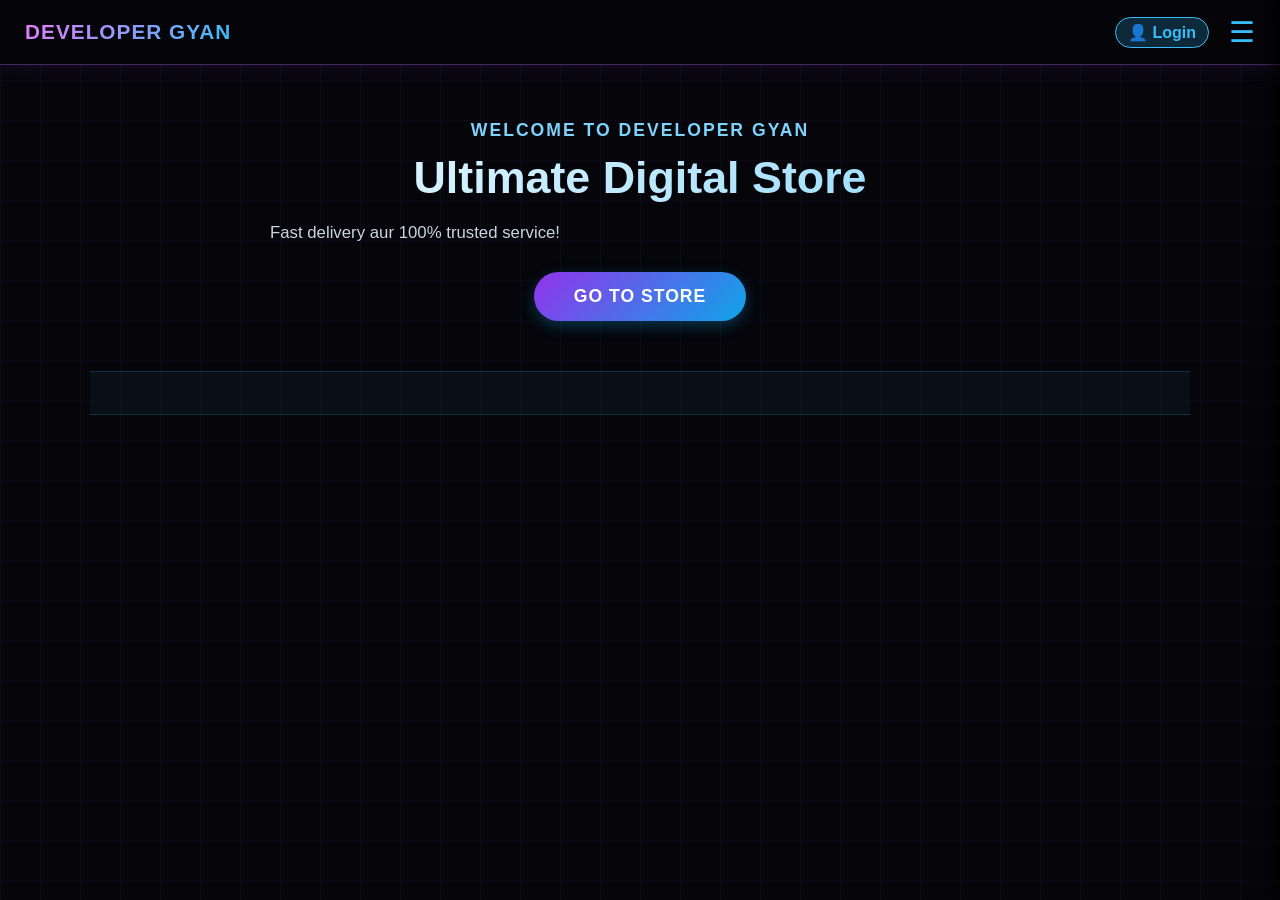
==== index.html @ 5e2ed360 "Update index.html" ====
<!DOCTYPE html>
<html lang="hi">
<head>
    <meta charset="UTF-8">
    <meta name="viewport" content="width=device-width, initial-scale=1.0">
    <title>Developer Gyan - Digital Store</title>
    <link rel="stylesheet" href="style.css">
    <script src="https://www.gstatic.com/firebasejs/8.10.1/firebase-app.js"></script>
    <script src="https://www.gstatic.com/firebasejs/8.10.1/firebase-database.js"></script>
    <script src="https://www.gstatic.com/firebasejs/8.10.1/firebase-auth.js"></script>
    <script>
        const firebaseConfig = {
            apiKey: "AIzaSyDc8SBATauI9wMiwvIsrYsIuyXD_QOCKB8",
            authDomain: "developer-ab7cb.firebaseapp.com",
            databaseURL: "https://developer-ab7cb-default-rtdb.asia-southeast1.firebasedatabase.app",
            projectId: "developer-ab7cb",
            storageBucket: "developer-ab7cb.firebasestorage.app",
            messagingSenderId: "178491860220",
            appId: "1:178491860220:web:d874ac1cb68954c2d02379"
        };
        if (!firebase.apps.length) firebase.initializeApp(firebaseConfig);
        const db = firebase.database();
        const auth = firebase.auth();
        const googleProvider = new firebase.auth.GoogleAuthProvider();
    </script>
</head>
<body>

    <header>
        <div class="logo">Developer Gyan</div>
        <div class="header-icons">
            <a href="#" class="auth-btn" id="header-auth-btn" onclick="switchView('auth-view')">👤 Login</a>
            <button class="menu-btn" onclick="toggleSidebar()">☰</button>
        </div>
    </header>

    <a href="#" id="floating-discord" target="_blank" class="fab-discord" style="display:none;">🎧</a>

    <div class="sidebar" id="sidebar">
        <button class="close-sidebar" onclick="toggleSidebar()">✕</button>
        <h3>Menu</h3>
        <ul id="dynamic-sidebar"></ul>
    </div>

    <!-- DYNAMIC BUY SELECTION MODAL -->
    <div id="buy-modal">
        <div class="modal-content">
            <h3 id="modal-item-title" style="color:#e879f9; margin-bottom:10px;">Select Buy Option</h3>
            <p id="modal-item-price" style="color:#38bdf8; font-weight:bold; margin-bottom:20px;"></p>
            
            <button id="opt-online" onclick="openOnlineCheckout()" class="modal-btn m-online">⚡ Buy Online (Auto-Delivery)</button>
            <a id="opt-discord" href="#" target="_blank" class="modal-btn m-disc">🎮 Buy via Discord</a>
            <a id="opt-whatsapp" href="#" target="_blank" class="modal-btn m-wa">💬 Buy via WhatsApp</a>
            <a id="opt-telegram" href="#" target="_blank" class="modal-btn" style="background:#0088cc; color:#fff;">✈️ Buy via Telegram</a>
            <a id="opt-facebook" href="#" target="_blank" class="modal-btn m-fb">📘 Buy via Facebook</a>
            
            <button onclick="closeModal()" style="background:none; border:none; color:#f87171; margin-top:15px; cursor:pointer; font-weight:bold;">Cancel / Close</button>
        </div>
    </div>

    <!-- DYNAMIC UPI CHECKOUT MODAL -->
    <div id="online-modal">
        <div class="modal-content" style="border-color:#10b981;">
            <h3 style="color:#10b981; margin-bottom:10px;">⚡ Instant UPI Checkout</h3>
            <p style="color:#cbd5e1; font-size:0.9rem; margin-bottom:15px;">QR Code par payment karein aur apna UTR / Transaction ID niche dalein.</p>
            <div style="background:#fff; padding:10px; border-radius:8px; display:inline-block; margin-bottom:10px;">
                <img id="dynamic-qr-img" src="" alt="UPI QR" style="width:160px; height:160px; display:none;">
                <p id="qr-fallback-msg" style="color:#000; font-weight:bold; display:none;">QR Code not set by Admin.</p>
            </div>
            <p id="dynamic-upi-text" style="color:#fde047; font-weight:bold; font-size:0.9rem; margin-bottom:15px;"></p>
            <input type="text" id="buyer-utr" placeholder="Enter 12-digit UTR / Transaction ID" style="padding:10px; width:100%; background:#05050a; border:1px solid #10b981; color:#fff; border-radius:6px; margin-bottom:15px; text-align:center;">
            <button onclick="verifyAndDeliverCode()" class="modal-btn m-online">Submit UTR</button>
            <button onclick="document.getElementById('online-modal').style.display='none'" style="background:none; border:none; color:#f87171; margin-top:10px; cursor:pointer;">Back</button>
        </div>
    </div>

    <!-- DELIVERY ALERT MODAL -->
    <div id="delivery-modal">
        <div class="modal-content" style="border-color:#eab308;">
            <h3 style="color:#eab308; margin-bottom:10px;">⏳ Verification in Process</h3>
            <p style="color:#cbd5e1; font-size:1.05rem; margin-bottom:20px; line-height:1.6;">Your code will come in your <strong>Buy Section</strong>.<br><br>Go to the <strong>3 Lines Menu (☰)</strong> and click on <strong>My Purchases</strong>.<br><br><span style="color:#38bdf8; font-weight:bold;">Your code will arrive within 12h.</span></p>
            <button onclick="location.reload()" class="modal-btn" style="background:#eab308; color:#05050a;">Okay, Got it!</button>
        </div>
    </div>

    <div class="container">
        <!-- AUTH VIEW -->
        <div id="auth-view" class="view">
            <div style="padding: 0 20px; margin-bottom: 20px;"><a href="#" style="color: #38bdf8; text-decoration: none;" onclick="switchView('welcome-view')">← Back to Home</a></div>
            <div class="auth-box">
                <div id="logged-out-section">
                    <h2 id="auth-title" style="color:#38bdf8; margin-bottom:20px;">Login to Account</h2>
                    <input type="email" id="auth-email" class="auth-input" placeholder="Enter your Email">
                    <input type="password" id="auth-pass" class="auth-input" placeholder="Enter your Password">
                    <button class="btn" id="auth-submit-btn" onclick="handleEmailAuth()" style="width:100%;">Login</button>
                    <div class="toggle-auth" onclick="toggleAuthMode()" id="auth-toggle-text">Don't have an account? Sign Up</div>
                    <div style="margin:20px 0; color:#94a3b8; font-size:0.9rem;">--- OR ---</div>
                    <button class="google-btn" onclick="signInWithGoogle()"><img src="https://upload.wikimedia.org/wikipedia/commons/c/c1/Google_%22G%22_logo.svg" width="20px"> Continue with Google</button>
                </div>
                <div id="logged-in-section" style="display:none;">
                    <img id="profile-pic" src="https://via.placeholder.com/100" style="width:100px; height:100px; border-radius:50%; border:3px solid #38bdf8; margin-bottom:15px;">
                    <h2 id="profile-name" style="color:#fff; margin-bottom:5px;">User</h2>
                    <p id="profile-email" style="color:#94a3b8; margin-bottom:25px;"></p>
                    <button class="btn" onclick="logout()" style="background: linear-gradient(135deg, #ef4444, #dc2626); width:100%;">Logout / Sign Out</button>
                </div>
            </div>
        </div>

        <!-- MY PURCHASES VIEW -->
        <div id="purchases-view" class="view">
            <div class="sub-header">
                <a href="#" class="back-link" onclick="switchView('welcome-view')">← Back to Home</a>
                <h2 class="section-title" style="text-align:left; color:#34d399;">🛒 My Purchases</h2>
                <p style="color:#94a3b8;">Your orders and codes will appear here.</p>
            </div>
            <div id="my-orders-list" style="padding:0 20px;"></div>
        </div>

        <!-- WELCOME VIEW -->
        <div id="welcome-view" class="view active">
            <div style="font-size:1.1rem; letter-spacing:2px; color:#7dd3fc; margin-bottom:10px; text-transform:uppercase; font-weight:bold;">Welcome to Developer Gyan</div>
            <h1 class="main-heading">Ultimate Digital Store</h1>
            <p class="store-description">Fast delivery aur 100% trusted service!</p>
            <button class="btn" style="width:auto;" onclick="switchView('store-view')">Go to Store</button>
            <div id="welcome-ad-container"></div>
            <div class="scrolling-wrapper"><div class="scrolling-content" id="dynamic-scrolling-text"></div></div>
            <div class="category-highlights" id="dynamic-home-cards"></div>
        </div>

        <!-- STORE & CATEGORY VIEWS -->
        <div id="store-view" class="view">
            <h2 class="section-title">Store Categories</h2>
            <p class="section-subtitle">Select a category below to explore offers</p>
            <div class="grid-container" id="dynamic-store-grid"></div>
        </div>
        <div id="category-view" class="view">
            <div class="sub-header">
                <a href="#" class="back-link" id="back-button" onclick="switchView('store-view')">← Back to Store</a>
                <h2 class="section-title" id="cat-title" style="text-align:left;">Category Offers</h2>
                <p style="color:#94a3b8;" id="cat-desc"></p>
            </div>
            <div id="dynamic-category-alert"></div>
            <div class="grid-container" id="sub-folder-container" style="margin-bottom:25px; display:none;"></div>
            <div id="dynamic-item-list"></div>
        </div>
    </div>

    <script src="app.js"></script>
</body>
</html>
---- style.css ----
* { margin: 0; padding: 0; box-sizing: border-box; font-family: 'Segoe UI', Tahoma, Geneva, Verdana, sans-serif; user-select: none; }
body { background-color: #05050a; color: #ffffff; background-image: linear-gradient(rgba(147, 51, 234, 0.05) 1px, transparent 1px), linear-gradient(90deg, rgba(56, 189, 248, 0.05) 1px, transparent 1px); background-size: 40px 40px; overflow-x: hidden; }
header { position: fixed; top: 0; left: 0; width: 100%; display: flex; justify-content: space-between; align-items: center; padding: 15px 25px; background: rgba(5, 5, 10, 0.95); backdrop-filter: blur(10px); border-bottom: 1px solid rgba(168, 85, 247, 0.4); box-shadow: 0 0 20px rgba(168, 85, 247, 0.15); z-index: 1000; }
.logo { font-size: 1.3rem; font-weight: 900; background: linear-gradient(135deg, #e879f9, #38bdf8); -webkit-background-clip: text; -webkit-text-fill-color: transparent; letter-spacing: 1px; text-transform: uppercase; }
.header-icons { display: flex; align-items: center; gap: 20px; }

/* Buttons */
.auth-btn { background: rgba(56, 189, 248, 0.2); border: 1px solid #38bdf8; color: #38bdf8; padding: 5px 12px; border-radius: 20px; font-weight: bold; cursor: pointer; text-decoration: none; display: flex; align-items: center; gap: 5px;}
.top-ad-btn { background: rgba(232, 121, 249, 0.2); border: 1px solid #e879f9; color: #e879f9; padding: 5px 12px; border-radius: 20px; font-weight: bold; cursor: pointer; text-decoration: none; animation: pulseGlow 2s infinite alternate; }
.menu-btn { font-size: 1.8rem; cursor: pointer; color: #38bdf8; background: none; border: none; transition: transform 0.1s ease; }
.menu-btn:active { transform: scale(0.9); }
.btn { background: linear-gradient(135deg, #9333ea, #0ea5e9); color: white; border: none; padding: 14px 40px; font-size: 1.1rem; font-weight: bold; border-radius: 30px; cursor: pointer; transition: transform 0.1s ease; text-transform: uppercase; letter-spacing: 1px; box-shadow: 0 5px 15px rgba(14, 165, 233, 0.3);}
.btn:hover { filter: brightness(1.15); transform: translateY(-2px); }

/* Sidebar */
.sidebar { position: fixed; top: 0; right: -280px; width: 280px; height: 100%; background: #0d0d1a; border-left: 1px solid rgba(168, 85, 247, 0.4); box-shadow: -5px 0 20px rgba(0,0,0,0.8); transition: right 0.3s ease; z-index: 1100; padding: 60px 20px 20px 20px; }
.sidebar.active { right: 0; }
.sidebar h3 { color: #e879f9; margin-bottom: 20px; font-size: 1.2rem; border-bottom: 1px solid rgba(255,255,255,0.1); padding-bottom: 10px; }
.sidebar ul { list-style: none; }
.sidebar ul li { margin: 15px 0; }
.sidebar ul li a { color: #d1d5db; text-decoration: none; font-size: 1.05rem; transition: color 0.2s ease; display: block; font-weight: 600;}
.sidebar ul li a:hover { color: #38bdf8; padding-left: 8px; }
.close-sidebar { position: absolute; top: 20px; right: 20px; font-size: 1.5rem; cursor: pointer; color: #fff; background: none; border: none; }

/* Layouts */
.container { padding-top: 90px; max-width: 1100px; margin: 0 auto; min-height: 90vh; padding-bottom: 50px; }
.view { display: none !important; }
.view.active { display: block !important; animation: fastFade 0.2s ease-in-out; }
@keyframes fastFade { from { opacity: 0; transform: translateY(5px); } to { opacity: 1; transform: translateY(0); } }

/* Welcome Section */
#welcome-view { display: flex; flex-direction: column; justify-content: center; align-items: center; text-align: center; padding-top: 30px;}
.main-heading { font-size: 2.8rem; font-weight: 800; margin-bottom: 15px; line-height: 1.2; background: linear-gradient(135deg, #ffffff, #7dd3fc); -webkit-background-clip: text; -webkit-text-fill-color: transparent; }
.store-description { font-size: 1.05rem; color: #cbd5e1; max-width: 650px; margin-bottom: 25px; line-height: 1.6; padding: 0 15px; }
.feature-badges { display: flex; gap: 12px; justify-content: center; flex-wrap: wrap; margin-bottom: 35px; padding: 0 10px;}
.feature-badge { padding: 8px 16px; border-radius: 30px; font-size: 0.9rem; font-weight: bold; background: rgba(15, 15, 25, 0.8); border: 1px solid rgba(255,255,255,0.1); }
.badge-1 { color: #e879f9; border-color: rgba(232, 121, 249, 0.4); }
.badge-2 { color: #38bdf8; border-color: rgba(56, 189, 248, 0.4); }
.badge-3 { color: #34d399; border-color: rgba(52, 211, 153, 0.4); }

/* Scrolling Ticker */
.scrolling-wrapper { margin-top: 50px; width: 100vw; max-width: 100%; overflow: hidden; white-space: nowrap; position: relative; background: rgba(56, 189, 248, 0.05); border-top: 1px solid rgba(56, 189, 248, 0.2); border-bottom: 1px solid rgba(56, 189, 248, 0.2); padding: 12px 0; }
.scrolling-content { display: inline-block; animation: scroll-left 25s linear infinite; }
.scrolling-content span { display: inline-block; padding: 0 20px; color: #e879f9; font-weight: 600; font-size: 1.05rem; letter-spacing: 1px; }
@keyframes scroll-left { 0% { transform: translateX(0); } 100% { transform: translateX(-50%); } }
@keyframes pulseGlow { 0% { box-shadow: 0 0 5px currentColor; } 100% { box-shadow: 0 0 15px currentColor; } }

/* Cards */
.category-highlights { display: flex; justify-content: center; gap: 20px; flex-wrap: wrap; margin-top: 50px; padding: 0 20px; max-width: 1100px; width: 100%; perspective: 1000px;}
.tilt-card { background: rgba(15, 15, 25, 0.9); border: 1px solid #38bdf8; border-radius: 12px; padding: 25px; width: 300px; transition: box-shadow 0.3s ease; text-align: center; cursor: pointer; transform-style: preserve-3d; }
.tilt-card .t-icon { font-size: 2.5rem; margin-bottom: 15px; display: block; transform: translateZ(30px); }
.tilt-card h4 { font-size: 1.2rem; color: #f8fafc; margin-bottom: 8px; font-weight: bold; transform: translateZ(20px); }
.tilt-card p { font-size: 0.9rem; color: #94a3b8; line-height: 1.5; transform: translateZ(10px); }

.section-title { text-align: center; font-size: 2.2rem; margin-bottom: 10px; font-weight: bold; color: #f8fafc; }
.section-subtitle { text-align: center; color: #94a3b8; margin-bottom: 35px; font-size: 1rem;}
.grid-container { display: grid; grid-template-columns: repeat(auto-fit, minmax(280px, 1fr)); gap: 20px; padding: 0 20px;}
.card { background: rgba(20, 20, 30, 0.8); border: 1px solid rgba(168, 85, 247, 0.3); border-radius: 12px; padding: 25px; transition: transform 0.2s ease, border-color 0.2s ease; display: flex; flex-direction: column; justify-content: space-between; }
.card:hover { transform: translateY(-4px); border-color: #38bdf8; }
.card h3 { font-size: 1.3rem; margin-bottom: 10px; color: #c084fc; }
.card p { color: #cbd5e1; font-size: 0.95rem; line-height: 1.5; margin-bottom: 20px; }
.card-btn { background: rgba(56, 189, 248, 0.1); border: 1px solid #38bdf8; color: #38bdf8; padding: 10px 20px; border-radius: 8px; cursor: pointer; font-weight: bold; text-align: center; display: block; }

.sub-header { margin-bottom: 20px; padding: 0 20px;}
.back-link { color: #38bdf8; text-decoration: none; font-weight: bold; display: inline-block; margin-bottom: 15px; font-size: 1rem; }

/* Notices */
.category-alert-box { background: rgba(20,20,30,0.8); padding: 15px 20px; border-radius: 8px; margin: 0 20px 25px 20px; border: 1px dashed rgba(255,255,255,0.2); }
.alert-item { margin: 5px 0; font-size: 0.95rem; line-height: 1.4; }

/* Item List Styles */
.sub-folder-container { display: grid; grid-template-columns: repeat(auto-fit, minmax(280px, 1fr)); gap: 20px; padding: 0 20px; margin-bottom: 25px;}
.folder-card { background: rgba(20, 20, 30, 0.8); border: 1px solid rgba(168, 85, 247, 0.3); border-radius: 12px; padding: 25px; display: flex; flex-direction: column; justify-content: space-between; transition: 0.2s;}
.folder-card h3 { color: #c084fc; margin-bottom: 10px;}

.item-card-wrapper { background: rgba(20, 20, 30, 0.8); border: 1px solid rgba(168, 85, 247, 0.2); border-radius: 12px; padding: 20px; margin: 0 20px 15px 20px; transition: border-color 0.2s ease; }
.item-card-wrapper:hover { border-color: #c084fc; }
.item-top-row { display: flex; justify-content: space-between; align-items: center; flex-wrap: wrap; gap: 15px; }
.item-details { flex: 1; min-width: 250px;}
.item-details h4 { font-size: 1.15rem; margin-bottom: 5px; color: #ffffff; }
.item-details span { color: #94a3b8; font-size: 0.9rem; display:block; margin-bottom:8px; line-height: 1.4;}

.item-alert-box { margin-top: 15px; padding: 12px; border-radius: 6px; background: rgba(0,0,0,0.4); font-size: 0.85rem; border-left: 3px solid; width: 100%; line-height: 1.5; }
.c-warn { color: #fca5a5; border-color: #ef4444; }
.c-note { color: #fde047; border-color: #eab308; }
.c-tc { color: #bae6fd; border-color: #0ea5e9; }

.badge { padding: 4px 12px; border-radius: 20px; font-size: 0.75rem; font-weight: bold; text-transform: uppercase; }
.badge.active { background: rgba(5, 150, 105, 0.2); color: #34d399; border: 1px solid #059669; }
.badge.stock { background: rgba(37, 99, 235, 0.2); color: #60a5fa; border: 1px solid #2563eb; }
.badge.nostock { background: rgba(220, 38, 38, 0.2); color: #f87171; border: 1px solid #dc2626; }
.badge.soon { background: rgba(217, 119, 6, 0.2); color: #fbbf24; border: 1px solid #d97706; }
.price-tag { font-size: 1.3rem; color: #38bdf8; font-weight: bold; }

.fab-discord { position: fixed; bottom: 30px; right: 30px; width: 65px; height: 65px; background: linear-gradient(135deg, #5865F2, #7c85f5); border-radius: 50%; display: flex; justify-content: center; align-items: center; font-size: 2rem; box-shadow: 0 5px 20px rgba(88, 101, 242, 0.6); cursor: pointer; z-index: 1000; text-decoration: none; border: 2px solid rgba(255,255,255,0.2);}

/* Auth Styles */
.auth-box { background: rgba(20, 20, 30, 0.8); border: 1px solid #38bdf8; border-radius: 12px; padding: 30px; max-width: 400px; margin: 0 auto; text-align: center; box-shadow: 0 10px 30px rgba(0,0,0,0.5);}
.auth-input { width: 100%; padding: 12px; margin-bottom: 15px; background: #05050a; border: 1px solid rgba(56, 189, 248, 0.5); border-radius: 8px; color: #fff; outline: none;}
.auth-input:focus { border-color: #e879f9; }
.google-btn { background: #fff; color: #000; display: flex; align-items: center; justify-content: center; gap: 10px; padding: 10px; border-radius: 8px; font-weight: bold; cursor: pointer; width: 100%; border: none; font-size: 1rem; margin-top: 15px;}
.toggle-auth { color: #94a3b8; font-size: 0.9rem; cursor: pointer; margin-top: 15px; text-decoration: underline;}

/* Modals */
#buy-modal, #online-modal, #delivery-modal { display: none; position: fixed; top: 0; left: 0; width: 100%; height: 100%; background: rgba(0,0,0,0.85); backdrop-filter: blur(8px); z-index: 2000; justify-content: center; align-items: center; padding: 20px;}
.modal-content { background: #0d0d1a; border: 2px solid #38bdf8; border-radius: 16px; padding: 25px; width: 100%; max-width: 450px; text-align: center; position: relative;}
.modal-btn { display: block; width: 100%; padding: 12px; margin: 10px 0; border-radius: 8px; font-weight: bold; text-decoration: none; font-size: 1rem; border: none; cursor: pointer;}
.m-disc { background: #5865F2; color: #fff; }
.m-wa { background: #25D366; color: #fff; }
.m-fb { background: #1877F2; color: #fff; }
.m-online { background: linear-gradient(135deg, #10b981, #059669); color: #fff; }
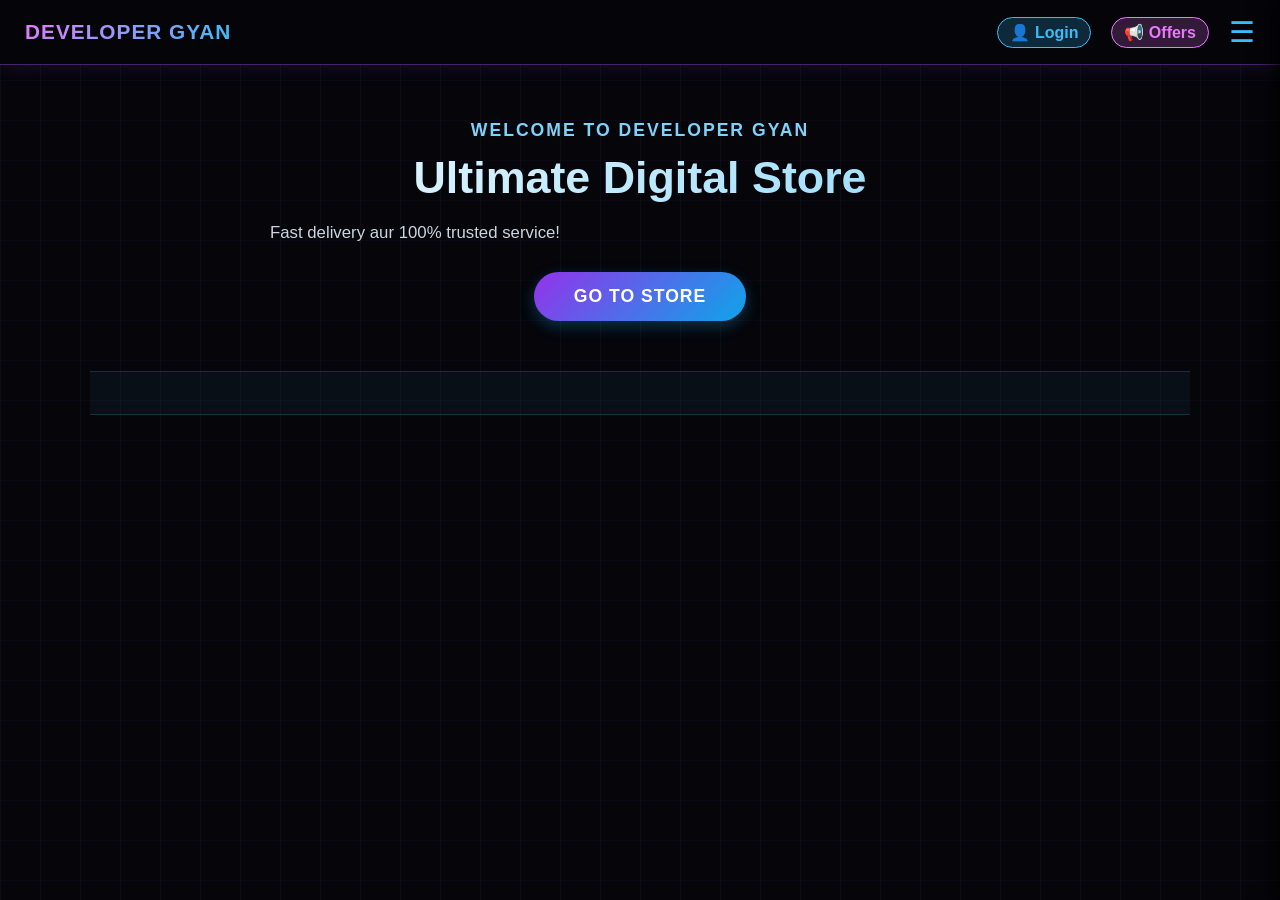
==== commit 2eb0f146: "Update index.html" ====
--- a/index.html
+++ b/index.html
@@ -30,6 +30,7 @@
         <div class="logo">Developer Gyan</div>
         <div class="header-icons">
             <a href="#" class="auth-btn" id="header-auth-btn" onclick="switchView('auth-view')">👤 Login</a>
+            <a href="#" class="top-ad-btn" onclick="switchView('ads-view')">📢 Offers</a>
             <button class="menu-btn" onclick="toggleSidebar()">☰</button>
         </div>
     </header>
@@ -42,7 +43,7 @@
         <ul id="dynamic-sidebar"></ul>
     </div>
 
-    <!-- DYNAMIC BUY SELECTION MODAL -->
+    <!-- BUY SELECTION MODAL -->
     <div id="buy-modal">
         <div class="modal-content">
             <h3 id="modal-item-title" style="color:#e879f9; margin-bottom:10px;">Select Buy Option</h3>
@@ -58,7 +59,7 @@
         </div>
     </div>
 
-    <!-- DYNAMIC UPI CHECKOUT MODAL -->
+    <!-- ONLINE UPI CHECKOUT MODAL -->
     <div id="online-modal">
         <div class="modal-content" style="border-color:#10b981;">
             <h3 style="color:#10b981; margin-bottom:10px;">⚡ Instant UPI Checkout</h3>
@@ -74,11 +75,15 @@
         </div>
     </div>
 
-    <!-- DELIVERY ALERT MODAL -->
+    <!-- VERIFICATION MESSAGE MODAL -->
     <div id="delivery-modal">
         <div class="modal-content" style="border-color:#eab308;">
             <h3 style="color:#eab308; margin-bottom:10px;">⏳ Verification in Process</h3>
-            <p style="color:#cbd5e1; font-size:1.05rem; margin-bottom:20px; line-height:1.6;">Your code will come in your <strong>Buy Section</strong>.<br><br>Go to the <strong>3 Lines Menu (☰)</strong> and click on <strong>My Purchases</strong>.<br><br><span style="color:#38bdf8; font-weight:bold;">Your code will arrive within 12h.</span></p>
+            <p style="color:#cbd5e1; font-size:1.05rem; margin-bottom:20px; line-height:1.6;">
+                Your code will come in your <strong>Buy Section</strong>.<br><br>
+                Go to the <strong>3 Lines Menu (☰)</strong> and click on <strong>My Purchases</strong> to see your code.<br><br>
+                <span style="color:#38bdf8; font-weight:bold;">Your code will arrive in 12h.</span>
+            </p>
             <button onclick="location.reload()" class="modal-btn" style="background:#eab308; color:#05050a;">Okay, Got it!</button>
         </div>
     </div>
@@ -127,6 +132,12 @@
             <div class="category-highlights" id="dynamic-home-cards"></div>
         </div>
 
+        <!-- ADS VIEW -->
+        <div id="ads-view" class="view">
+            <div class="sub-header"><a href="#" class="back-link" onclick="switchView('welcome-view')">← Back</a><h2 class="section-title" style="text-align: left; color: #e879f9;">📢 Offers</h2></div>
+            <div id="ads-page-container" style="display: flex; flex-direction: column; align-items: center; padding: 0 20px;"></div>
+        </div>
+
         <!-- STORE & CATEGORY VIEWS -->
         <div id="store-view" class="view">
             <h2 class="section-title">Store Categories</h2>
@@ -145,6 +156,7 @@
         </div>
     </div>
 
+    <script src="ads.js"></script>
     <script src="app.js"></script>
 </body>
 </html>
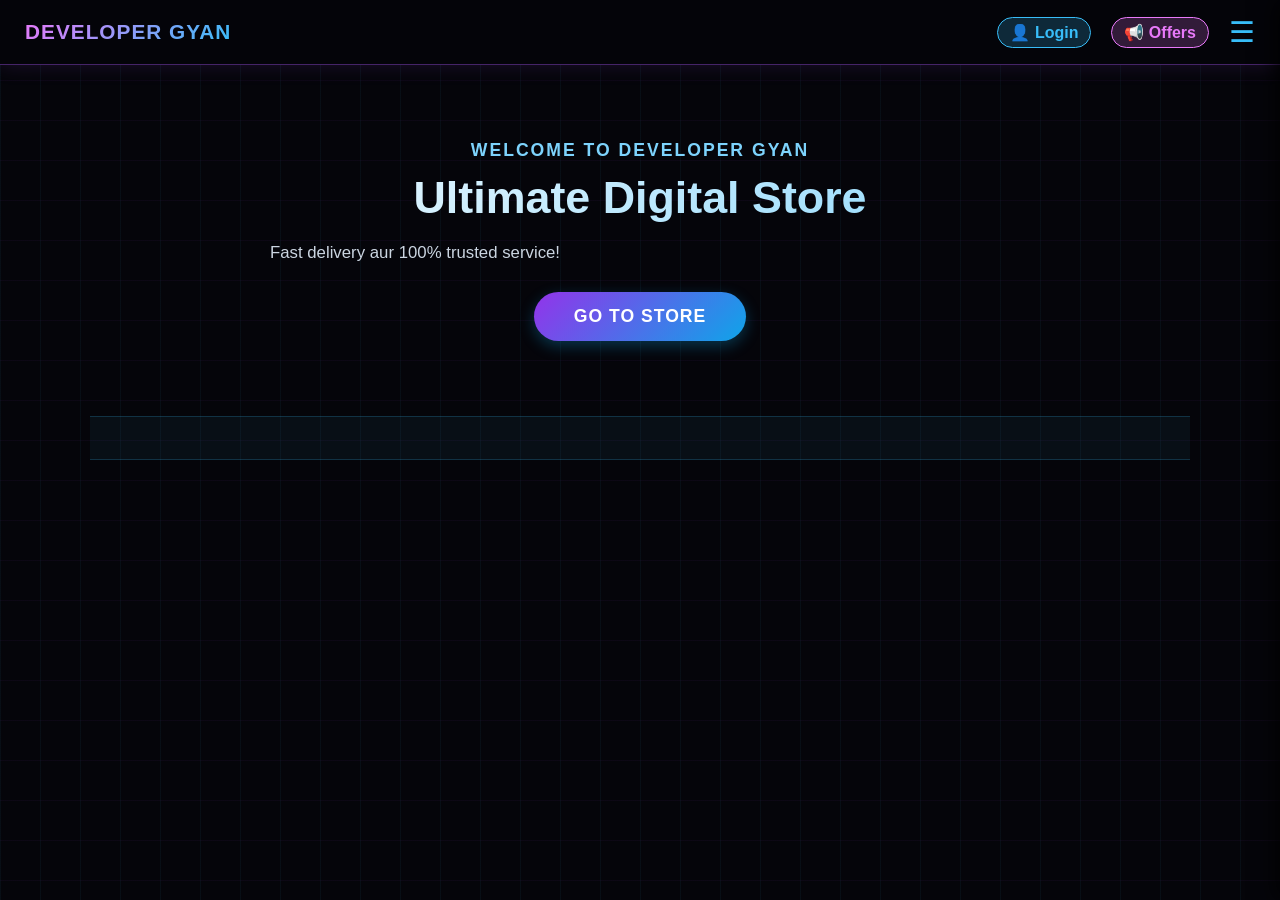
==== commit bd31fd1b: "Update index.html" ====
--- a/index.html
+++ b/index.html
@@ -1,13 +1,85 @@
 <!DOCTYPE html>
 <html lang="hi">
 <head>
+    <meta name="google-site-verification" content="_yUAEk_wRj_Wa-xwiR5WyWZQ6gDfSpSKla4DUtADZSs" />
     <meta charset="UTF-8">
     <meta name="viewport" content="width=device-width, initial-scale=1.0">
     <title>Developer Gyan - Digital Store</title>
     <link rel="stylesheet" href="style.css">
+    
+    <style>
+        .category-highlights {
+            display: grid;
+            grid-template-columns: repeat(auto-fit, minmax(280px, 1fr));
+            gap: 15px;
+            padding: 10px 20px;
+            margin-top: 15px;
+        }
+        .neon-cat-card {
+            position: relative;
+            background: linear-gradient(145deg, rgba(20, 20, 30, 0.9), rgba(10, 10, 15, 0.95));
+            border-radius: 16px;
+            padding: 20px;
+            overflow: hidden;
+            cursor: pointer;
+            transition: all 0.3s ease;
+            border: 1px solid rgba(255, 255, 255, 0.05);
+            display: flex;
+            align-items: center;
+            gap: 18px;
+        }
+        .neon-cat-card:hover {
+            transform: translateY(-5px);
+            border-color: var(--card-color);
+            box-shadow: 0 8px 25px rgba(0,0,0,0.5), inset 0 0 15px rgba(255,255,255,0.02);
+        }
+        .neon-cat-card::before {
+            content: '';
+            position: absolute;
+            top: 0; left: 0; width: 4px; height: 100%;
+            background: var(--card-color);
+            box-shadow: 0 0 10px var(--card-color);
+        }
+        .neon-cat-icon {
+            font-size: 2.2rem;
+            background: rgba(255,255,255,0.03);
+            padding: 12px;
+            border-radius: 12px;
+            border: 1px solid rgba(255,255,255,0.05);
+        }
+        .neon-cat-content {
+            text-align: left;
+        }
+        .neon-cat-content h4 {
+            font-size: 1.15rem;
+            color: #f8fafc;
+            margin-bottom: 4px;
+            font-weight: 700;
+            letter-spacing: 0.5px;
+        }
+        .neon-cat-content p {
+            font-size: 0.85rem;
+            color: #94a3b8;
+            line-height: 1.3;
+        }
+        .go-arrow {
+            margin-left: auto;
+            font-size: 1.2rem;
+            opacity: 0;
+            transform: translateX(-10px);
+            transition: all 0.3s ease;
+            font-weight: bold;
+        }
+        .neon-cat-card:hover .go-arrow {
+            opacity: 1;
+            transform: translateX(0);
+        }
+    </style>
+
     <script src="https://www.gstatic.com/firebasejs/8.10.1/firebase-app.js"></script>
     <script src="https://www.gstatic.com/firebasejs/8.10.1/firebase-database.js"></script>
     <script src="https://www.gstatic.com/firebasejs/8.10.1/firebase-auth.js"></script>
+    <script src="https://www.gstatic.com/firebasejs/8.10.1/firebase-storage.js"></script>
     <script>
         const firebaseConfig = {
             apiKey: "AIzaSyDc8SBATauI9wMiwvIsrYsIuyXD_QOCKB8",
@@ -21,6 +93,7 @@
         if (!firebase.apps.length) firebase.initializeApp(firebaseConfig);
         const db = firebase.database();
         const auth = firebase.auth();
+        const storage = firebase.storage();
         const googleProvider = new firebase.auth.GoogleAuthProvider();
     </script>
 </head>
@@ -43,12 +116,12 @@
         <ul id="dynamic-sidebar"></ul>
     </div>
 
-    <!-- BUY SELECTION MODAL -->
     <div id="buy-modal">
         <div class="modal-content">
             <h3 id="modal-item-title" style="color:#e879f9; margin-bottom:10px;">Select Buy Option</h3>
             <p id="modal-item-price" style="color:#38bdf8; font-weight:bold; margin-bottom:20px;"></p>
             
+            <button id="opt-free" onclick="processFreeClaim()" class="modal-btn" style="background: linear-gradient(135deg, #f59e0b, #ea580c); color:#fff; display:none; animation: pulseGlow 1.5s infinite alternate;">🎁 Claim for FREE (Auto-Delivery)</button>
             <button id="opt-online" onclick="openOnlineCheckout()" class="modal-btn m-online">⚡ Buy Online (Auto-Delivery)</button>
             <a id="opt-discord" href="#" target="_blank" class="modal-btn m-disc">🎮 Buy via Discord</a>
             <a id="opt-whatsapp" href="#" target="_blank" class="modal-btn m-wa">💬 Buy via WhatsApp</a>
@@ -59,37 +132,54 @@
         </div>
     </div>
 
-    <!-- ONLINE UPI CHECKOUT MODAL -->
     <div id="online-modal">
         <div class="modal-content" style="border-color:#10b981;">
-            <h3 style="color:#10b981; margin-bottom:10px;">⚡ Instant UPI Checkout</h3>
-            <p style="color:#cbd5e1; font-size:0.9rem; margin-bottom:15px;">QR Code par payment karein aur apna UTR / Transaction ID niche dalein.</p>
+            <h3 style="color:#10b981; margin-bottom:10px;">⚡ Express Checkout</h3>
+            <p style="color:#cbd5e1; font-size:0.9rem; margin-bottom:15px;">Scan to complete your order and upload the receipt.</p>
+            
             <div style="background:#fff; padding:10px; border-radius:8px; display:inline-block; margin-bottom:10px;">
                 <img id="dynamic-qr-img" src="" alt="UPI QR" style="width:160px; height:160px; display:none;">
                 <p id="qr-fallback-msg" style="color:#000; font-weight:bold; display:none;">QR Code not set by Admin.</p>
             </div>
             <p id="dynamic-upi-text" style="color:#fde047; font-weight:bold; font-size:0.9rem; margin-bottom:15px;"></p>
-            <input type="text" id="buyer-utr" placeholder="Enter 12-digit UTR / Transaction ID" style="padding:10px; width:100%; background:#05050a; border:1px solid #10b981; color:#fff; border-radius:6px; margin-bottom:15px; text-align:center;">
-            <button onclick="verifyAndDeliverCode()" class="modal-btn m-online">Submit UTR</button>
+            
+            <label style="color: #cbd5e1; font-size: 0.9rem; text-align: left; display: block; margin-bottom: 5px;">Game UID (For Game Vouchers):</label>
+            <input type="text" id="game-uid" placeholder="Enter your Player ID (Optional)" style="padding:10px; width:100%; background:#05050a; border:1px solid #e879f9; color:#fff; border-radius:6px; margin-bottom:15px; text-align:center;">
+            
+            <label style="color: #cbd5e1; font-size: 0.9rem; text-align: left; display: block; margin-bottom: 5px;">Upload Receipt Image:</label>
+            <input type="file" id="payment-screenshot" accept="image/*" style="padding:10px; width:100%; background:#05050a; border:1px solid #10b981; color:#fff; border-radius:6px; margin-bottom:10px;">
+            
+            <p id="upload-status" style="color: #38bdf8; font-size: 0.9rem; margin-bottom: 10px; display: none;">⏳ Uploading image, please wait...</p>
+            
+            <button onclick="verifyAndDeliverCode()" id="submit-order-btn" class="modal-btn m-online">Submit Order</button>
             <button onclick="document.getElementById('online-modal').style.display='none'" style="background:none; border:none; color:#f87171; margin-top:10px; cursor:pointer;">Back</button>
         </div>
     </div>
 
-    <!-- VERIFICATION MESSAGE MODAL -->
     <div id="delivery-modal">
         <div class="modal-content" style="border-color:#eab308;">
             <h3 style="color:#eab308; margin-bottom:10px;">⏳ Verification in Process</h3>
             <p style="color:#cbd5e1; font-size:1.05rem; margin-bottom:20px; line-height:1.6;">
-                Your code will come in your <strong>Buy Section</strong>.<br><br>
+                Your order is submitted successfully!<br><br>
                 Go to the <strong>3 Lines Menu (☰)</strong> and click on <strong>My Purchases</strong> to see your code.<br><br>
-                <span style="color:#38bdf8; font-weight:bold;">Your code will arrive in 12h.</span>
+                <span style="color:#38bdf8; font-weight:bold;">Code will arrive in 12h.</span>
             </p>
             <button onclick="location.reload()" class="modal-btn" style="background:#eab308; color:#05050a;">Okay, Got it!</button>
         </div>
     </div>
 
+    <div id="free-delivery-modal" style="display:none; position: fixed; top: 0; left: 0; width: 100%; height: 100%; background: rgba(0,0,0,0.85); backdrop-filter: blur(8px); z-index: 2000; justify-content: center; align-items: center; padding: 20px;">
+        <div class="modal-content" style="border-color:#f59e0b; border-width: 3px;">
+            <h3 style="color:#f59e0b; margin-bottom:10px; font-size: 1.5rem;">🎉 Free Item Claimed!</h3>
+            <p style="color:#cbd5e1; font-size:1.05rem; margin-bottom:20px; line-height:1.6;">
+                Click on the <strong>3 Lines Menu (☰)</strong> and go to <strong>My Purchases</strong> to see your item and code.<br><br>
+                <span style="color:#34d399; font-weight:bold;">Note: You can claim your next free item after 24 hours.</span>
+            </p>
+            <button onclick="location.reload()" class="modal-btn" style="background:linear-gradient(135deg, #f59e0b, #ea580c); color:#fff; font-size: 1.1rem;">Enjoy your Gift!</button>
+        </div>
+    </div>
+
     <div class="container">
-        <!-- AUTH VIEW -->
         <div id="auth-view" class="view">
             <div style="padding: 0 20px; margin-bottom: 20px;"><a href="#" style="color: #38bdf8; text-decoration: none;" onclick="switchView('welcome-view')">← Back to Home</a></div>
             <div class="auth-box">
@@ -111,7 +201,6 @@
             </div>
         </div>
 
-        <!-- MY PURCHASES VIEW -->
         <div id="purchases-view" class="view">
             <div class="sub-header">
                 <a href="#" class="back-link" onclick="switchView('welcome-view')">← Back to Home</a>
@@ -121,24 +210,24 @@
             <div id="my-orders-list" style="padding:0 20px;"></div>
         </div>
 
-        <!-- WELCOME VIEW -->
         <div id="welcome-view" class="view active">
-            <div style="font-size:1.1rem; letter-spacing:2px; color:#7dd3fc; margin-bottom:10px; text-transform:uppercase; font-weight:bold;">Welcome to Developer Gyan</div>
+            <div style="font-size:1.1rem; letter-spacing:2px; color:#7dd3fc; margin-bottom:10px; text-transform:uppercase; font-weight:bold; margin-top:20px;">Welcome to Developer Gyan</div>
             <h1 class="main-heading">Ultimate Digital Store</h1>
             <p class="store-description">Fast delivery aur 100% trusted service!</p>
-            <button class="btn" style="width:auto;" onclick="switchView('store-view')">Go to Store</button>
-            <div id="welcome-ad-container"></div>
+            <button class="btn" style="width:auto; margin-bottom: 25px;" onclick="switchView('store-view')">Go to Store</button>
+            
             <div class="scrolling-wrapper"><div class="scrolling-content" id="dynamic-scrolling-text"></div></div>
+
+            <div id="welcome-ad-container" style="margin-top: 25px;"></div>
+            
             <div class="category-highlights" id="dynamic-home-cards"></div>
         </div>
 
-        <!-- ADS VIEW -->
         <div id="ads-view" class="view">
             <div class="sub-header"><a href="#" class="back-link" onclick="switchView('welcome-view')">← Back</a><h2 class="section-title" style="text-align: left; color: #e879f9;">📢 Offers</h2></div>
             <div id="ads-page-container" style="display: flex; flex-direction: column; align-items: center; padding: 0 20px;"></div>
         </div>
 
-        <!-- STORE & CATEGORY VIEWS -->
         <div id="store-view" class="view">
             <h2 class="section-title">Store Categories</h2>
             <p class="section-subtitle">Select a category below to explore offers</p>
